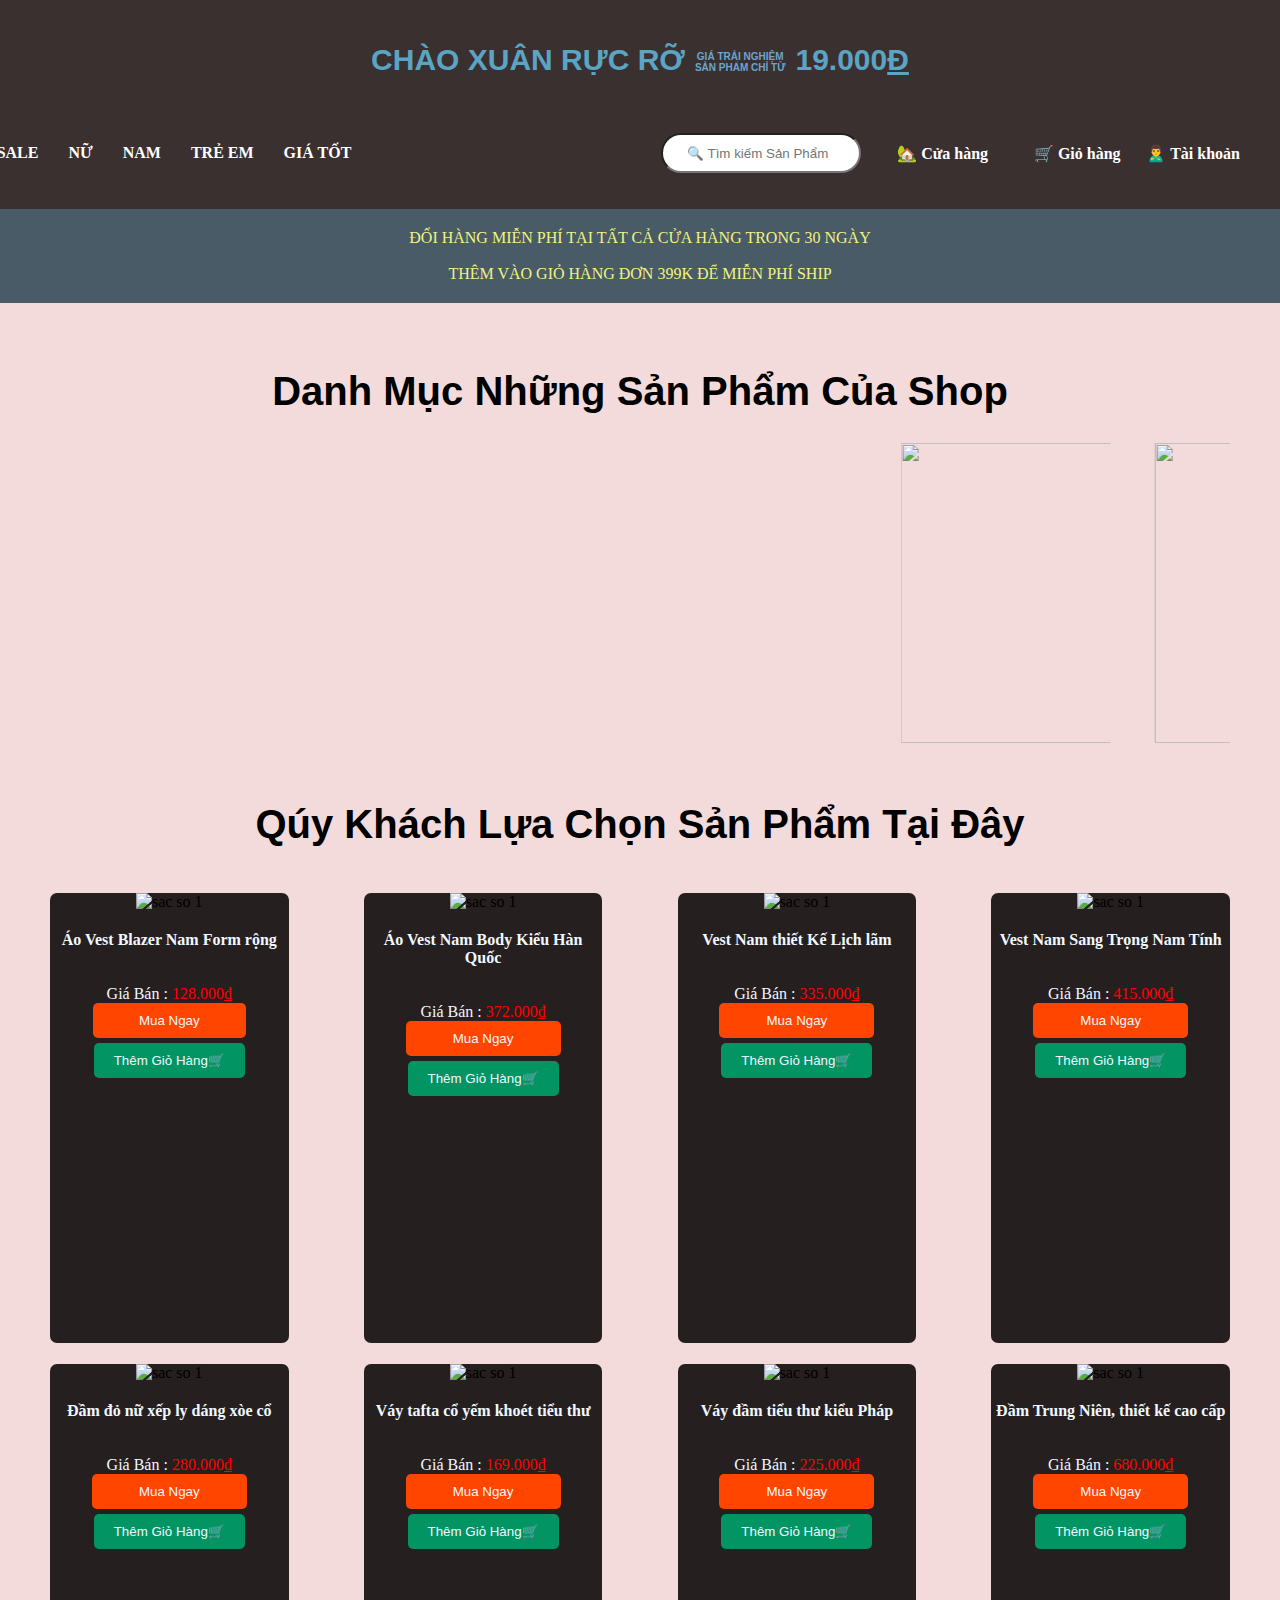
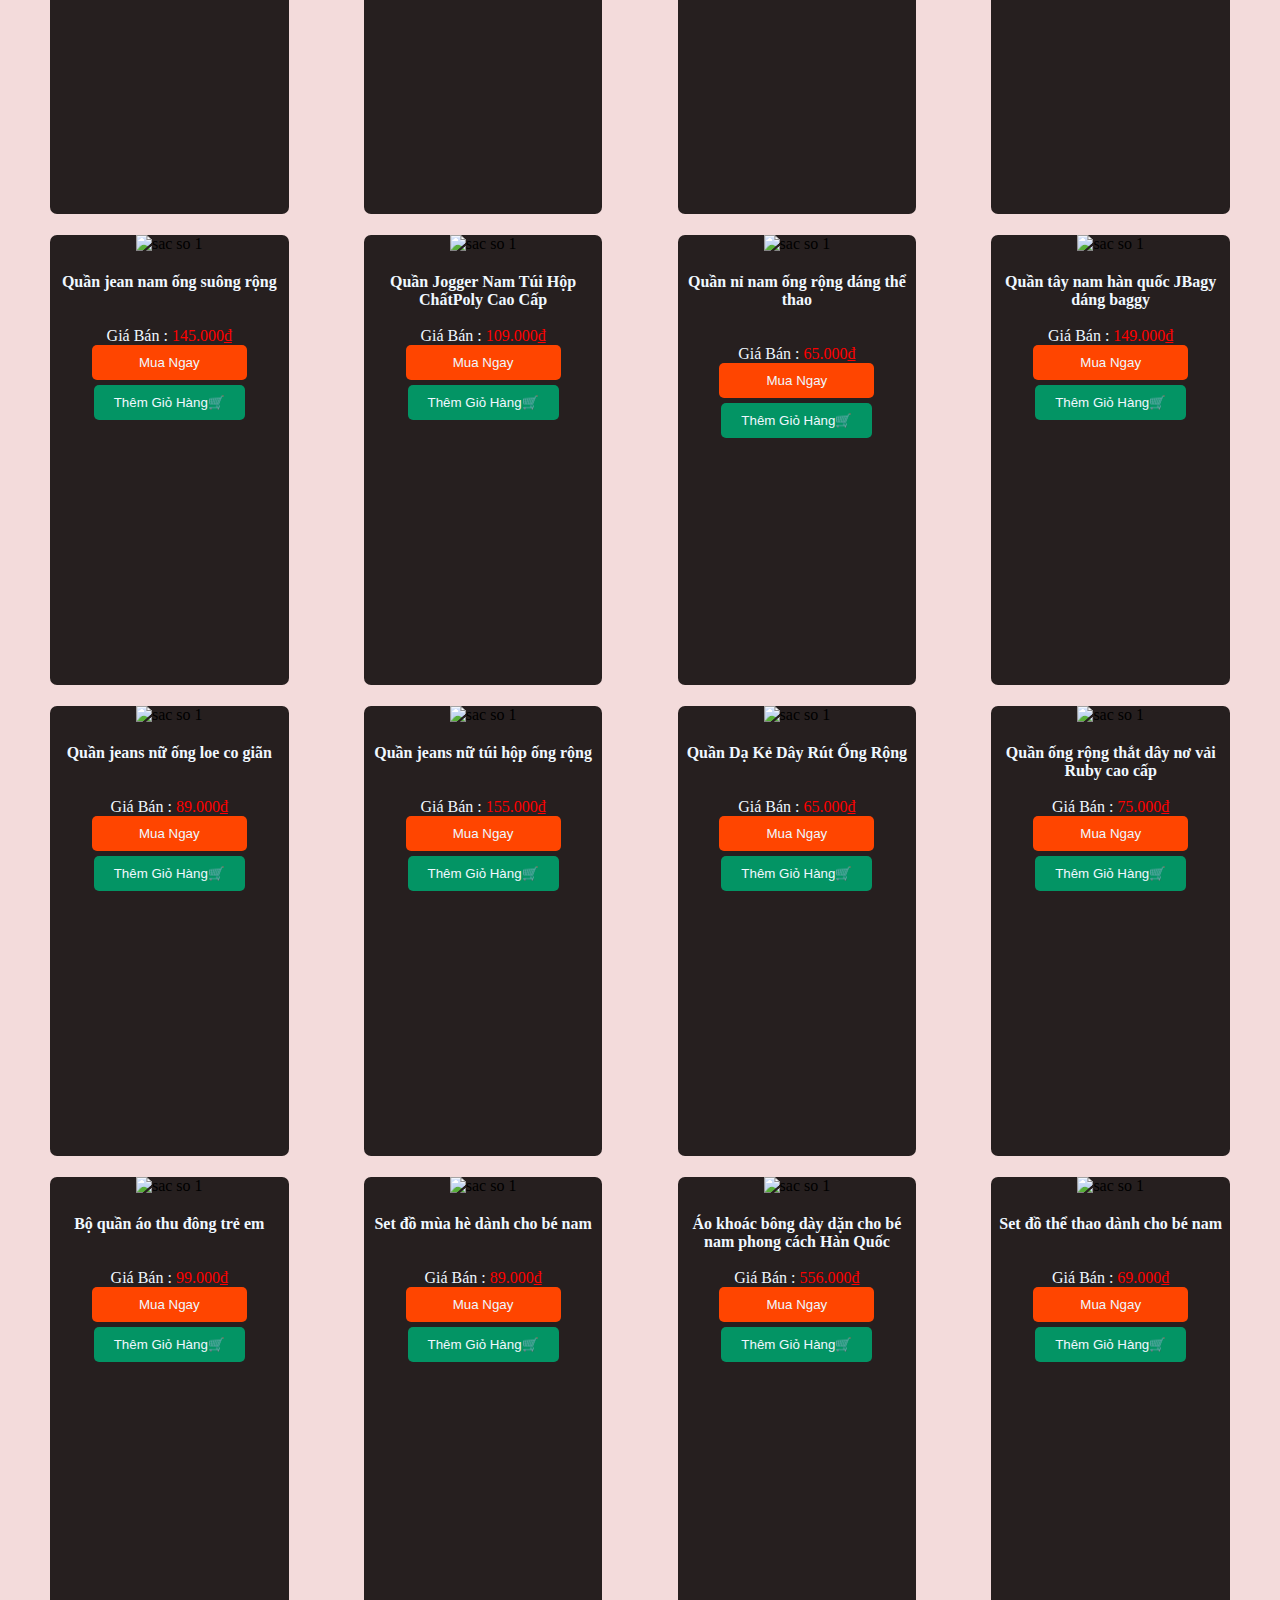
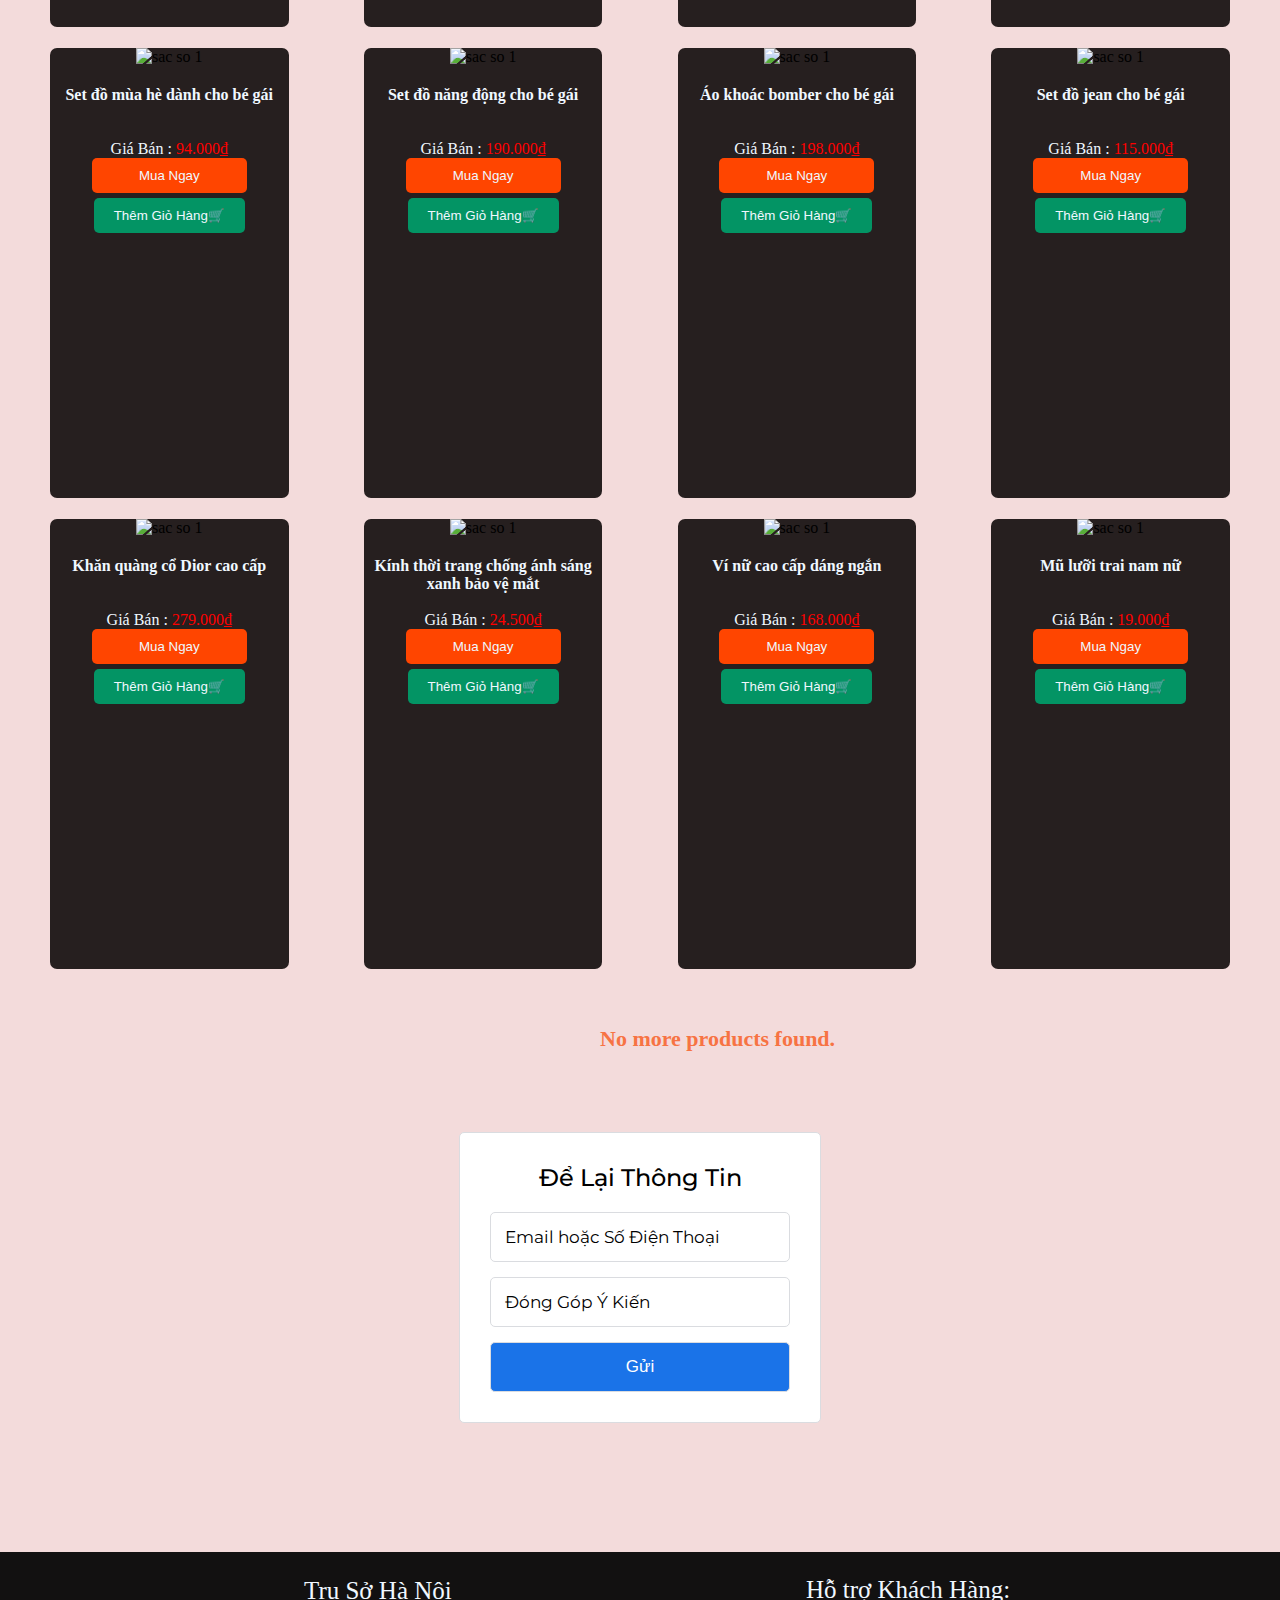
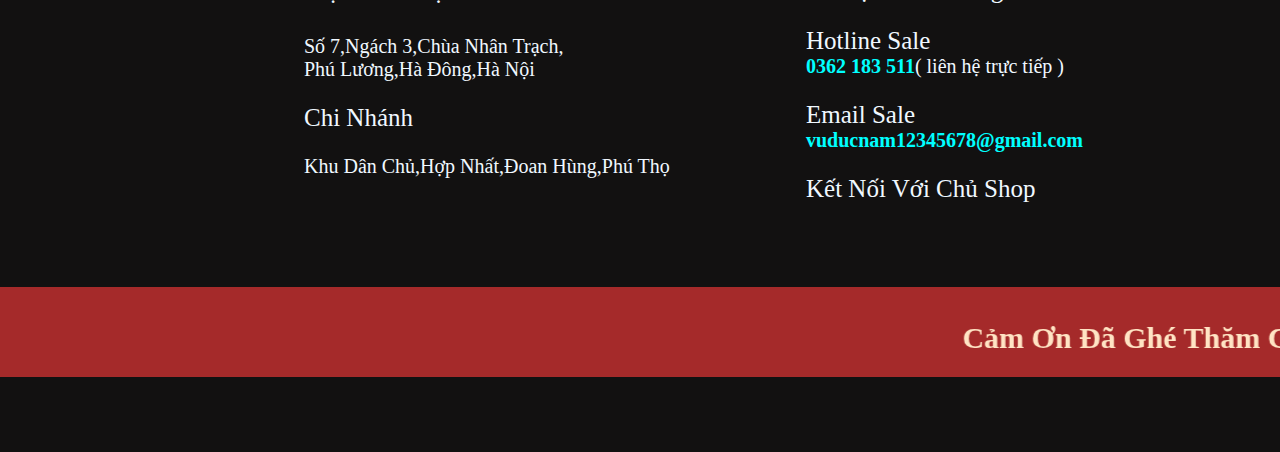
==== index.html @ 1c456277 "Add files via upload" ====
<!DOCTYPE html>
<html lang="en">

<head>
    <meta charset="UTF-8">
    <meta name="viewport" content="width=device-width, initial-scale=1.0">
    <title>Vũ Đức Nam</title>
    <link rel="stylesheet" href="index.css">
</head>

<body style="background-color: rgb(243, 219, 219);">
    <div style="background-color:  rgb(59, 48, 48)" align="center"><img src="image/logoshop.png" alt=""
            width="300px" style="filter: drop-shadow(1px 1px 10px rgb(191, 255, 0));"></div>
    <div id="headsale">
        <h1>chào xuân rực rỡ<p style="margin-left: 10px;margin-top: 8px;"> Giá trải nghiệm <br> sản phẩm chỉ từ </p>
            19.000 <u>đ</u></h1>
    </div>
    <div style="background-color:  rgb(59, 48, 48)">
        <br><br>
        <ul class="menu">
            <li><img src="" alt=""></li>
            <li id="brick" style="margin-right: 130px;margin-left: -505px;">SALE</li>
            <li id="brick" style="margin-right: 130px;">
                NỮ
                <ul class="sub-menu" style="background-color: rgb(36, 27, 23); border-radius: 7px;">
                    <li id="product">
                        Áo
                        <a href="" style="color: #fff;"><br>Áo phông</a><br>
                        <a href="" style="color: #fff;">Áo sơmi</a><br>
                    </li>
                    <li id="product">
                        Quần
                        <a href="" style="color: #fff;"><br>Quần Ống Loe</a><br>
                        <a href="" style="color: #fff;">Quần Bò</a><br>
                    </li>
                    <li id="product">
                        Đồ mặc ngoài
                        <a href="" style="color: #fff;"><br>Áo Hoodie</a><br>
                        <a href="" style="color: #fff;">Áo Polo</a><br>
                    </li>
                    <li id="product">
                        Đồ mặc trong
                        <a href="" style="color: #fff;"><br>Áo Ngực</a><br>
                        <a href="" style="color: #fff;">Quần Lót Nữ</a><br>
                    </li>
                </ul>
            </li>
            <li id="brick" style="margin-right: 130px;">NAM
                <ul class="sub-menu" style="background-color: rgb(36, 27, 23); border-radius: 7px;">
                    <li id="product">
                        Áo
                        <a href="" style="color: #fff;"><br>Áo phông</a><br>
                        <a href="" style="color: #fff;">Áo sơmi</a><br>
                    </li>
                    <li id="product">
                        Quần
                        <a href="" style="color: #fff;"><br>Quần Âu</a><br>
                        <a href="" style="color: #fff;">Quần Bò</a><br>
                    </li>
                    <li id="product">
                        Đồ mặc ngoài
                        <a href="" style="color: #fff;"><br>Áo Hoodie</a><br>
                        <a href="" style="color: #fff;">Áo Polo</a><br>
                    </li>
                    <li id="product">
                        Đồ mặc trong
                        <a href=""  style="color: #fff;"><br>Quần Sịp</a><br>
                        <a href="">&ensp;</a><br>
                    </li>
                </ul>
            </li>
            <li id="brick" style="margin-right: 130px;">TRẺ EM
                <ul class="sub-menu" style="background-color: rgb(36, 27, 23); border-radius: 7px;">
                    <li id="product">
                        Áo
                        <a href="" style="color: #fff;"><br>Áo Cho Trẻ Sơ Sinh</a><br>
                        <a href="" style="color: #fff;">Áo Cộc Tay</a><br>
                    </li>
                    <li id="product">
                        Quần
                        <a href="" style="color: #fff;"><br>Quần Nỉ</a><br>
                        <a href="" style="color: #fff;">Quần Ngủ</a><br>
                    </li>
                    <li id="product">
                        Đồ mặc ngoài
                        <a href=""  style="color: #fff;"><br>Áó Thu Đông</a><br>
                        <a href="" style="color: #fff;">Áo Thể Thao</a><br>
                    </li>
                </ul>
            </li>
            <li id="brick" style="margin-right: 130px;">GIÁ TỐT</li>
            <li id="search">
                <form action="">
                    <input type="text" placeholder=" 🔍 Tìm kiếm Sản Phẩm">
                </form>
            </li>
            <li style="margin-right: -155px;margin-left: -105px;"><a href="" id="fixs">🏡 Cửa hàng</a></li>
            <li style="margin-right: -175px;"><a href="" id="fixs">🛒 Giỏ hàng</a> </li>
            <li style="margin-right: -60px;"><a href="" id="fixs"> 🙎‍♂️ Tài khoản</a>
                <ul class="sub-menus" style="background-color: rgb(248, 124, 79);border-radius: 7px;">
                    <li id="productx">
                        <a href="dangnhap.html" style="margin-bottom: 10px;color: black;">Đăng Nhập</a>
                    </li>
                    <li id="productx">
                        <a href="dangky.html" style="color: black;">Đăng Ký</a>
                    </li>
                </ul>
            </li>
        </ul><br><br>
    </div>
    <header>
            <p>Đổi hàng miễn phí tại tất cả cửa hàng trong 30 ngày</p><br>
            <p>Thêm vào giỏ hàng đơn 399k để miễn phí ship</p>
    </header>
    <main>
        <h1 align="center"><span style="font-family: 'Segoe UI', Tahoma, Geneva, Verdana, sans-serif;color: black;">Danh Mục Những
                Sản Phẩm Của
                Shop</span></h1><br>
        <div class="fix">
            <marquee behavior="" direction="" scrollamount="30" style="background-color:rgb(243, 219, 219);">
                <img src="image/aovecnau.jpg" alt="" height="300px" width="250px">
                <img src="image/aovecden.jpg" alt="" height="300px" width="250px">
                <img src="image/aovecxanh.jpg" alt="" height="300" width="250px">
                <img src="image/aovectrang.jpg" alt="" height="300px" width="250px">
                <img src="image/vaynu1.jpg" alt="" height="300px" width="250px">
                <img src="image/vaynu2.jpg" alt="" height="300px" width="250px">
                <img src="image/vaynu3.jpg" alt="" height="300px" width="250px">
                <img src="image/vaynu4.jpg" alt="" height="300px" width="250px">
                <img src="image/quannam1.jpg" alt="" height="300px" width="250px">
                <img src="image/quannam2.jpg" alt="" height="300px" width="250px">
                <img src="image/quannam3.jpg" alt="" height="300px" width="250px">
                <img src="image/quannam4.jpg" alt="" height="300px" width="250px">
                <img src="image/quannu1.jpg" alt="" height="300px" width="250px">
                <img src="image/quannu2.jpg" alt="" height="300px" width="250px">
                <img src="image/quannu3.jpg" alt="" height="300px" width="250px">
                <img src="image/quannu4.jpg" alt="" height="300px" width="250px">
                <img src="image/treem1.jpg" alt="" height="300px" width="250px">
                <img src="image/treem2.jpg" alt="" height="300px" width="250px">
                <img src="image/treem3.jpg" alt="" height="300px" width="250px">
                <img src="image/treem4.jpg" alt="" height="300px" width="250px">
                <img src="image/benu1.jpg" alt="" height="300px" width="250px">
                <img src="image/benu2.jpg" alt="" height="300px" width="250px">
                <img src="image/benu3.jpg" alt="" height="300px" width="250px">
                <img src="image/benu4.jpg" alt="" height="300px" width="250px">
                <img src="image/khanquang.jpg" alt="" height="300px" width="250px">
                <img src="image/kinh.jpg" alt="" height="300px" width="250px">
                <img src="image/vi.jpg" alt="" height="300px" width="250px">
                <img src="image/mu.jpg" alt="" height="300px" width="250px">
            </marquee>
        </div>
        <section class="section">
            <br><br>
            <h1 style="font-family: 'Segoe UI', Tahoma, Geneva, Verdana, sans-serif;color: black;">Qúy Khách Lựa Chọn Sản Phẩm Tại
                Đây </h1><br><br>
            <div class="products">
                <div class="product">
                    <img src="image/aovecnau.jpg" alt="sac so 1">
                    <h4>Áo Vest Blazer Nam Form rộng</h4><br><br>
                    <p>Giá Bán : <span id="chu">128.000<u>đ</u></span></p>
                    <a href=" https://shp.ee/09nmhi8" target="_blank">
                        <button style="width: 153px;margin-bottom: 5px;">
                            <p>Mua Ngay</p>
                        </button><br>
                        <button style="background-color: rgb(3, 148, 100);">
                            <p>Thêm Giỏ Hàng🛒</p>
                        </button>
                </div></a>
                <div class="product">
                    <img src="image/aovecden.jpg" alt="sac so 1">
                    <h4>Áo Vest Nam Body Kiểu Hàn Quốc</h4><br><br>
                    <p>Giá Bán : <span id="chu">372.000<u>đ</u></span></p>
                    <a href="https://shp.ee/bf2igce" target="_blank">
                        <button style="width: 155px;margin-bottom: 5px;">
                            <p>Mua Ngay</p>
                        </button><br>
                        <button style="background-color: rgb(3, 148, 100);">
                            <p>Thêm Giỏ Hàng🛒</p>
                        </button>
                </div></a>
                <div class="product">
                    <img src="image/aovecxanh.jpg" alt="sac so 1">
                    <h4>Vest Nam thiết Kế Lịch lãm</h4><br><br>
                    <p>Giá Bán : <span id="chu">335.000<u>đ</u></span></p>
                    <a href="https://shp.ee/gnkg5sf" target="_blank">
                        <button style="width: 155px;margin-bottom: 5px;">
                            <p>Mua Ngay</p>
                        </button><br>
                        <button style="background-color: rgb(3, 148, 100);">
                            <p>Thêm Giỏ Hàng🛒</p>
                        </button>
                </div></a>
                <div class="product">
                    <img src="image/aovectrang.jpg" alt="sac so 1">
                    <h4>Vest Nam Sang Trọng Nam Tính</h4><br><br>
                    <p>Giá Bán : <span id="chu">415.000<u>đ</u></span></p>
                    <a href="https://shp.ee/4vw33f6" target="_blank">
                        <button style="width: 155px;margin-bottom: 5px;">
                            <p>Mua Ngay</p>
                        </button><br>
                        <button style="background-color: rgb(3, 148, 100);">
                            <p>Thêm Giỏ Hàng🛒</p>
                        </button>
                </div></a>
            </div>
        </section>
        <section class="section">
            <div class="products">
                <div class="product">
                    <img src="image/vaynu1.jpg" alt="sac so 1">
                    <h4>Đầm đỏ nữ xếp ly dáng xòe cổ </h4><br><br>
                    <p>Giá Bán : <span id="chu">280.000<u>đ</u></span></p>
                    <a href="https://shp.ee/d8sv9uc" target="_blank">
                        <button style="width: 155px;margin-bottom: 5px;">
                            <p>Mua Ngay</p>
                        </button><br>
                        <button style="background-color: rgb(3, 148, 100);">
                            <p>Thêm Giỏ Hàng🛒</p>
                        </button>
                </div></a>
                <div class="product">
                    <img src="image/vaynu2.jpg" alt="sac so 1">
                    <h4>Váy tafta cổ yếm khoét tiểu thư</h4><br><br>
                    <p>Giá Bán : <span id="chu">169.000<u>đ</u></span></p>
                    <a href="https://shp.ee/376ue3y" target="_blank">
                        <button style="width: 155px;margin-bottom: 5px;">
                            <p>Mua Ngay</p>
                        </button><br>
                        <button style="background-color: rgb(3, 148, 100);">
                            <p>Thêm Giỏ Hàng🛒</p>
                        </button>
                </div></a>
                <div class="product">
                    <img src="image/vaynu3.jpg" alt="sac so 1">
                    <h4>Váy đầm tiểu thư kiểu Pháp</h4><br><br>
                    <p>Giá Bán : <span id="chu">225.000<u>đ</u></span></p>
                    <a href="https://shp.ee/pajuokh" target="_blank">
                        <button style="width: 155px;margin-bottom: 5px;">
                            <p>Mua Ngay</p>
                        </button><br>
                        <button style="background-color: rgb(3, 148, 100);">
                            <p>Thêm Giỏ Hàng🛒</p>
                        </button>
                </div></a>
                <div class="product">
                    <img src="image/vaynu4.jpg" alt="sac so 1">
                    <h4>Đầm Trung Niên, thiết kế cao cấp</h4><br><br>
                    <p>Giá Bán : <span id="chu">680.000<u>đ</u></span></p>
                    <a href="https://shp.ee/sp0g6fh" target="_blank">
                        <button style="width: 155px;margin-bottom: 5px;">
                            <p>Mua Ngay</p>
                        </button><br>
                        <button style="background-color: rgb(3, 148, 100);">
                            <p>Thêm Giỏ Hàng🛒</p>
                        </button>
                </div></a>
            </div>
        </section>
        <section class="section">
            <div class="products">
                <div class="product">
                    <img src="image/quannam1.jpg" alt="sac so 1">
                    <h4>Quần jean nam ống suông rộng</h4><br><br>
                    <p>Giá Bán : <span id="chu">145.000<u>đ</u></span></p>
                    <a href="https://shp.ee/0xy95i4" target="_blank">
                        <button style="width: 155px;margin-bottom: 5px;">
                            <p>Mua Ngay</p>
                        </button><br>
                        <button style="background-color: rgb(3, 148, 100);">
                            <p>Thêm Giỏ Hàng🛒</p>
                        </button>
                </div></a>
                <div class="product">
                    <img src="image/quannam2.jpg" alt="sac so 1">
                    <h4>Quần Jogger Nam Túi Hộp ChấtPoly Cao Cấp</h4><br>
                    <p>Giá Bán : <span id="chu">109.000<u>đ</u></span></p>
                    <a href="https://shp.ee/3gxy8n4" target="_blank">
                        <button style="width: 155px;margin-bottom: 5px;">
                            <p>Mua Ngay</p>
                        </button><br>
                        <button style="background-color: rgb(3, 148, 100);">
                            <p>Thêm Giỏ Hàng🛒</p>
                        </button>
                </div></a>
                <div class="product">
                    <img src="image/quannam3.jpg" alt="sac so 1">
                    <h4>Quần nỉ nam ống rộng dáng thể thao</h4><br><br>
                    <p>Giá Bán : <span id="chu">65.000<u>đ</u></span></p>
                    <a href="https://shp.ee/82hnp2m" target="_blank">
                        <button style="width: 155px;margin-bottom: 5px;">
                            <p>Mua Ngay</p>
                        </button><br>
                        <button style="background-color: rgb(3, 148, 100);">
                            <p>Thêm Giỏ Hàng🛒</p>
                        </button>
                </div></a>
                <div class="product">
                    <img src="image/quannam4.jpg" alt="sac so 1">
                    <h4>Quần tây nam hàn quốc JBagy dáng baggy</h4><br>
                    <p>Giá Bán : <span id="chu">149.000<u>đ</u></span></p>
                    <a href="https://shp.ee/7utcv7x" target="_blank">
                        <button style="width: 155px;margin-bottom: 5px;">
                            <p>Mua Ngay</p>
                        </button><br>
                        <button style="background-color: rgb(3, 148, 100);">
                            <p>Thêm Giỏ Hàng🛒</p>
                        </button>
                </div></a>
            </div>
        </section>
        <section class="section">
            <div class="products">
                <div class="product">
                    <img src="image/quannu1.jpg" alt="sac so 1">
                    <h4>Quần jeans nữ ống loe co giãn</h4><br><br>
                    <p>Giá Bán : <span id="chu">89.000<u>đ</u></span></p>
                    <a href="https://shp.ee/xw9ilfu" target="_blank">
                        <button style="width: 155px;margin-bottom: 5px;">
                            <p>Mua Ngay</p>
                        </button><br>
                        <button style="background-color: rgb(3, 148, 100);">
                            <p>Thêm Giỏ Hàng🛒</p>
                        </button>
                </div></a>
                <div class="product">
                    <img src="image/quannu2.jpg" alt="sac so 1">
                    <h4>Quần jeans nữ túi hộp ống rộng</h4><br><br>
                    <p>Giá Bán : <span id="chu">155.000<u>đ</u></span></p>
                    <a href="https://shp.ee/hc2uq7w" target="_blank">
                        <button style="width: 155px;margin-bottom: 5px;">
                            <p>Mua Ngay</p>
                        </button><br>
                        <button style="background-color: rgb(3, 148, 100);">
                            <p>Thêm Giỏ Hàng🛒</p>
                        </button>
                </div></a>
                <div class="product">
                    <img src="image/quannu3.jpg" alt="sac so 1">
                    <h4>Quần Dạ Kẻ Dây Rút Ống Rộng</h4><br><br>
                    <p>Giá Bán : <span id="chu">65.000<u>đ</u></span></p>
                    <a href="https://shp.ee/1qrbhkl" target="_blank">
                        <button style="width: 155px;margin-bottom: 5px;">
                            <p>Mua Ngay</p>
                        </button><br>
                        <button style="background-color: rgb(3, 148, 100);">
                            <p>Thêm Giỏ Hàng🛒</p>
                        </button>
                </div></a>
                <div class="product">
                    <img src="image/quannu4.jpg" alt="sac so 1">
                    <h4>Quần ống rộng thắt dây nơ vải Ruby cao cấp</h4><br>
                    <p>Giá Bán : <span id="chu">75.000<u>đ</u></span></p>
                    <a href="https://shp.ee/c4xhxla" target="_blank">
                        <button style="width: 155px;margin-bottom: 5px;">
                            <p>Mua Ngay</p>
                        </button><br>
                        <button style="background-color: rgb(3, 148, 100);">
                            <p>Thêm Giỏ Hàng🛒</p>
                        </button>
                </div></a>
            </div>
        </section>
        <section class="section">
            <div class="products">
                <div class="product">
                    <img src="image/treem1.jpg" alt="sac so 1">
                    <h4>Bộ quần áo thu đông trẻ em </h4><br><br>
                    <p>Giá Bán : <span id="chu">99.000<u>đ</u></span></p>
                    <a href="https://shp.ee/4oo3qh6" target="_blank">
                        <button style="width: 155px;margin-bottom: 5px;">
                            <p>Mua Ngay</p>
                        </button><br>
                        <button style="background-color: rgb(3, 148, 100);">
                            <p>Thêm Giỏ Hàng🛒</p>
                        </button>
                </div></a>
                <div class="product">
                    <img src="image/treem2.jpg" alt="sac so 1">
                    <h4>Set đồ mùa hè dành cho bé nam</h4><br><br>
                    <p>Giá Bán : <span id="chu">89.000<u>đ</u></span></p>
                    <a href="https://shp.ee/4oo3qh6" target="_blank">
                        <button style="width: 155px;margin-bottom: 5px;">
                            <p>Mua Ngay</p>
                        </button><br>
                        <button style="background-color: rgb(3, 148, 100);">
                            <p>Thêm Giỏ Hàng🛒</p>
                        </button>
                </div></a>
                <div class="product">
                    <img src="image/treem3.jpg" alt="sac so 1">
                    <h4>Áo khoác bông dày dặn cho bé nam phong cách Hàn Quốc</h4><br>
                    <p>Giá Bán : <span id="chu">556.000<u>đ</u></span></p>
                    <a href="https://shp.ee/m22p0oa" target="_blank">
                        <button style="width: 155px;margin-bottom: 5px;">
                            <p>Mua Ngay</p>
                        </button><br>
                        <button style="background-color: rgb(3, 148, 100);">
                            <p>Thêm Giỏ Hàng🛒</p>
                        </button>
                </div></a>
                <div class="product">
                    <img src="image/treem4.jpg" alt="sac so 1">
                    <h4>Set đồ thể thao dành cho bé nam</h4><br><br>
                    <p>Giá Bán : <span id="chu">69.000<u>đ</u></span></p>
                    <a href="https://shp.ee/txpwlz9" target="_blank">
                        <button style="width: 155px;margin-bottom: 5px;">
                            <p>Mua Ngay</p>
                        </button><br>
                        <button style="background-color: rgb(3, 148, 100);">
                            <p>Thêm Giỏ Hàng🛒</p>
                        </button>
                </div></a>
            </div>
        </section>
        <section class="section">
            <div class="products">
                <div class="product">
                    <img src="image/benu1.jpg" alt="sac so 1">
                    <h4>Set đồ mùa hè dành cho bé gái</h4><br><br>
                    <p>Giá Bán : <span id="chu">94.000<u>đ</u></span></p>
                    <a href="https://shp.ee/mpsls59" target="_blank">
                        <button style="width: 155px;margin-bottom: 5px;">
                            <p>Mua Ngay</p>
                        </button><br>
                        <button style="background-color: rgb(3, 148, 100);">
                            <p>Thêm Giỏ Hàng🛒</p>
                        </button>
                </div></a>
                <div class="product">
                    <img src="image/benu2.jpg" alt="sac so 1">
                    <h4>Set đồ năng động cho bé gái</h4><br><br>
                    <p>Giá Bán : <span id="chu">190.000<u>đ</u></span></p>
                    <a href="https://shp.ee/q1ft67z" target="_blank">
                        <button style="width: 155px;margin-bottom: 5px;">
                            <p>Mua Ngay</p>
                        </button><br>
                        <button style="background-color: rgb(3, 148, 100);">
                            <p>Thêm Giỏ Hàng🛒</p>
                        </button>
                </div></a>
                <div class="product">
                    <img src="image/benu3.jpg" alt="sac so 1">
                    <h4>Áo khoác bomber cho bé gái</h4><br><br>
                    <p>Giá Bán : <span id="chu">198.000<u>đ</u></span></p>
                    <a href="https://shp.ee/rof6dkt" target="_blank">
                        <button style="width: 155px;margin-bottom: 5px;">
                            <p>Mua Ngay</p>
                        </button><br>
                        <button style="background-color: rgb(3, 148, 100);">
                            <p>Thêm Giỏ Hàng🛒</p>
                        </button>
                </div></a>
                <div class="product">
                    <img src="image/benu4.jpg" alt="sac so 1">
                    <h4>Set đồ jean cho bé gái</h4><br><br>
                    <p>Giá Bán : <span id="chu">115.000<u>đ</u></span></p>
                    <a href="https://shp.ee/1znmg8r" target="_blank">
                        <button style="width: 155px;margin-bottom: 5px;">
                            <p>Mua Ngay</p>
                        </button><br>
                        <button style="background-color: rgb(3, 148, 100);">
                            <p>Thêm Giỏ Hàng🛒</p>
                        </button>
                </div></a>
            </div>
        </section>
        <section class="section">
            <div class="products">
                <div class="product">
                    <img src="image/khanquang.jpg" alt="sac so 1">
                    <h4>Khăn quàng cổ Dior cao cấp</h4><br><br>
                    <p>Giá Bán : <span id="chu">279.000<u>đ</u></span></p>
                    <a href="https://shp.ee/vnd216s" target="_blank">
                        <button style="width: 155px;margin-bottom: 5px;">
                            <p>Mua Ngay</p>
                        </button><br>
                        <button style="background-color: rgb(3, 148, 100);">
                            <p>Thêm Giỏ Hàng🛒</p>
                        </button>
                </div></a>
                <div class="product">
                    <img src="image/kinh.jpg" alt="sac so 1">
                    <h4>Kính thời trang chống ánh sáng xanh bảo vệ mắt</h4><br>
                    <p>Giá Bán : <span id="chu">24.500<u>đ</u></span></p>
                    <a href="https://shp.ee/j1hqgam" target="_blank">
                        <button style="width: 155px;margin-bottom: 5px;">
                            <p>Mua Ngay</p>
                        </button><br>
                        <button style="background-color: rgb(3, 148, 100);">
                            <p>Thêm Giỏ Hàng🛒</p>
                        </button>
                </div></a>
                <div class="product">
                    <img src="image/vi.jpg" alt="sac so 1">
                    <h4>Ví nữ cao cấp dáng ngắn</h3><br><br>
                        <p>Giá Bán : <span id="chu">168.000<u>đ</u></span></p>
                        <a href="https://shp.ee/a9cexl0" target="_blank">
                            <button style="width: 155px;margin-bottom: 5px;">
                                <p>Mua Ngay</p>
                            </button><br>
                            <button style="background-color: rgb(3, 148, 100);">
                                <p>Thêm Giỏ Hàng🛒</p>
                            </button>
                </div></a>
                <div class="product">
                    <img src="image/mu.jpg" alt="sac so 1">
                    <h4>Mũ lưỡi trai nam nữ</h4><br><br>
                    <p>Giá Bán : <span id="chu">19.000<u>đ</u></span></p>
                    <a href="https://shp.ee/llpwc7u" target="_blank">
                        <button style="width: 155px;margin-bottom: 5px;">
                            <p>Mua Ngay</p>
                        </button><br>
                        <button style="background-color: rgb(3, 148, 100);">
                            <p>Thêm Giỏ Hàng🛒</p>
                        </button>
                </div></a>
            </div>
        </section>
        <div>&ensp;</div>
        <div>&ensp;</div>
        <b style="margin-left: 550px; color: rgb(247, 115, 67);font-size: 22px">No more products found.</b>
        <style>
            @import url('https://fonts.googleapis.com/css2?family=Montserrat:wgh@300;400;500&display=swap');

            * {
                box-sizing: border-box;
            }
          
            #wrapper {
                display: flex;
                justify-content: center;
                align-items: center;
                min-height: 50vh;
            }

            .form {
                border: 1px solid #dadce0;
                border-radius: 5px;
                padding: 30px;
            }

            #h3 {
                text-align: center;
                font-size: 24px;
                font-weight: 500;
            }

            .form-group {
                margin-bottom: 15px;
                position: relative;
            }

            #suaip {
                height: 50px;
                width: 300px;
                outline: none;
                border: 1px solid #dadce0;
                padding: 10px;
                border-radius: 5px;
                font-size: inherit;
                color: #202124;
                transition: all 0.3s ease-in-out;
            }
            input#btn-login{
                height: 50px;
                width: 300px;
                outline: none;
                border: 1px solid #dadce0;
                padding: 10px;
                border-radius: 5px;
                font-size: inherit;
                color: #202124;
                transition: all 0.3s ease-in-out;
            }
            label {
                position: absolute;
                padding: 0px 5px;
                left: 10px;
                top: 50%;
                pointer-events: none;
                transform: translateY(-50%);
                background: #fff;
                transition: all 0.3s ease-in-out;
            }

            .form-group input:focus {
                border: 2px solid #1a73e8;
            }

            .form-group input:focus+label,
            .form-group input:valid+label {
                top: 0px;
                font-size: 13px;
                font-weight: 500;
                color: #1a73e8;
            }

            input#btn-login {
                background: #1a73e8;
                color: #fff;
                cursor: pointer;
            }

            input#btn-login:hover {
                opacity: 0.85;
            }
        </style>
        <div id="wrapper" style=" font-family: 'Montserrat', sans-serif;
        font-size: 17px;">
            <form action="" class="form" style="background-color: #fff">
                <h3 id="h3">Để Lại Thông Tin</h3><br>
                <div class="form-group">
                    <input type="text" name="email" required id="suaip">
                    <label for="">Email hoặc Số Điện Thoại</label>
                </div>
                <div class="form-group">
                    <input type="text" name="password" required id="suaip">
                    <label for="" >Đóng Góp Ý Kiến</label>
                </div>
                <input type="submit" value="Gửi" id="btn-login">
            </form>
        </div>

    </main>
    <footer>
        <table>
            <tr>
                <th></th>
                <th></th>
                <th></th>
            </tr>
            <tr>
                <td width="300px"><img src="image/shop1.png" alt="" width="150px">
                </td>
                <td></td>
                <td></td>
            </tr>
            <tr>
                <td width="100px"></td>
                <td width="500px" style="font-size: 20px;"><span><sup style="font-size:25px">Trụ Sở Hà Nội </sup></span>
                    <br><br>
                    Số 7,Ngách 3,Chùa Nhân Trạch,<br>Phú Lương,Hà Đông,Hà Nội<br><br><span style="font-size:25px">Chi
                        Nhánh</span><br><br>
                    Khu Dân Chủ,Hợp Nhất,Đoan Hùng,Phú Thọ<br><br><br><br>
                </td>
                <td style="font-size: 20px;"><span style="font-size:25px">Hỗ trợ Khách Hàng:</span><br><br>
                    <span style="font-size:25px">Hotline Sale</span><br><b style="color:aqua">0362 183 511</b>(
                    liên hệ trực tiếp )<br><br><span style="font-size:25px">Email Sale</span><br><b
                        style="color:aqua">vuducnam12345678@gmail.com</b><br><br>
                    <span style="font-size:25px">Kết Nối Với Chủ Shop</span><br><br>
                    <a href="https://www.facebook.com/profile.php?id=100053713561343&mibextid=LQQJ4d" target="_blank">
                        <img src="image/logofb.jpg" alt="" width="25px">&ensp;&ensp;
                        <a href="https://www.instagram.com/duc_nam205?igsh=NTc4MTIwNjQ2YQ==" target="_blank">
                            <img src="image/logoig.jpg" alt="" width="25px">&ensp;&ensp;
                            <a href="https://www.youtube.com/channel/UCHas2LvWue4wONkgdAzewkw" target="_blank">
                                <img src="image/logoytb.jpg" alt="" width="25px">
                </td>
            </tr>
        </table><br><br>
        <marquee behavior="" direction="" scrollamount="30" style="background-color: brown;
        color: bisque;
        font-size: 30px;
        height: 90px;"><b><br>Cảm Ơn Đã Ghé Thăm Chúc Quý Khách Một Ngày Mua Sắm Vui Vẻ</b>
        </marquee>
    </footer>
</body>

</html>
---- index.css ----
*{
    margin: 0px;
    padding: 0px;
    box-sizing: border-box;
}
#logo img{
    width: 10%;
    height: auto;
    margin-top: -20px;
    margin-left: -20px;
}
header{
    background-color: rgb(72, 91, 103);
    color: antiquewhite;

}
ul{
    list-style: none;
    display: flex;
    justify-content: space-between;
}
nav li{
    margin-right: 20px;
    margin-top: 15px;
}
nav a{
    text-decoration: none;
    color: aliceblue;
    font-size: 25px;
}
nav li:hover{
    background-color: brown;
    padding: 5px;
    border-radius: 10px;
}
h1 {
    font-size: 40px;
    text-align: center;
   
    padding: 10px;
    margin-top: 5px;
}
main{
    padding: 50px;
}
.section{
   margin-bottom: 20px;
}
.section p{
    text-align: center;
}
.section h2{
    text-align: center;
    color: rgb(10, 8, 4);
    margin-bottom: 20px;
}
.products{
    display: flex;
    flex-wrap: wrap;
    justify-content: space-between;
}
.product{
    width: calc(20.3% - 1px);
    margin-bottom: 1px;
    text-align: center;
}
.product h4{
    justify-content: center;
}
.product img{
    width: 300px;
    height:260px;
    margin-bottom: 20px;
    object-fit: cover;
}
.product{
      border-radius: 7px;
      background-color: rgb(38, 31, 31);
      height: 450px;
}
.product button{
    background-color: orangered;
    color: rgb(211, 214, 216);
    border: none;
    border-radius: 5px;
    padding: 10px 20px;
    cursor: pointer;
}
.section form{
    margin-left: 25%;
}
.section form input{
    margin-left: 50px;
    width: 300px;
    height: 30px;
    margin-top:20px ;
}
#email{
    margin-left:79px ;
}
#message{
    margin-left:68px ;
}
.section form button{
    margin-top: 20px;
    width: 50px;
    height: 25px;
    margin-left: 374px;
}
footer{
    background-color: rgb(18, 17, 17);
    color: aliceblue;
    height: 500px;
}
@media screen and(max-width:768px){
    header{
        padding: 10px;
    }
    nav ul{
        flex-wrap: wrap;
    }
    nav li{
        margin-right: 10px;
        margin-bottom: 10px;
    }
    .products{
        flex-wrap: wrap;
    }
    .product{
        width: calc(100%/2-10px);
        margin-bottom: 30px;
    }
   
} 
a{
     text-decoration: none;
}
*{
    margin: 0;
    padding: 0;
}
#headsale {
    background-color: rgb(59, 48, 48);
    padding: 10px;
}
#headsale h1{
    font-size: 30px;
    text-transform: uppercase;
    display: flex;
    justify-content: center;
    color: rgb(90, 164, 196);
    font-family: 'Segoe UI', Tahoma, Geneva, Verdana, sans-serif;
}
#headsale p{
    font-size: 10px;
    margin-top: 5px;
    margin-right: 10px;
    margin-left: 25px;
    color: rgb(106, 166, 204);
}
header{
    background-color: rgb(72, 91, 103);
    padding: 20px;
}
header p{
    color: rgb(242, 242, 127);
    text-transform: uppercase;
    text-align: center;
}
.menu {
    display: flex;
    margin-left: 100px;
    margin-right: 100px;
    color: #fff;
}
.menu img{
    width: 100px;
    height: auto;
}
.menu li{
    margin: auto;
    list-style-type: none;
    font-weight: bold;
    padding: auto;
}
.menu #search{
    margin-left: 200px;
}
#search input{
    width: 200px;
    height: 40px;
    border-radius: 20px;
    margin-right: -60px;
    margin-left:-20px;
    margin-bottom: 0px;
    padding-left: 20px;
}
#brick{
    margin-left: -100px;
}
#brick:hover{
    transition: box-shadow .4s, color .3s;
    box-shadow: 0 3px tomato;
}
.menu .sub-menu{
    position: absolute;
    display: none;
    top: auto;
    left: auto;
}
.menu .sub-menu li{
    list-style-type: none;
    color: black;
    margin-right: 50px;
}
.menu li:hover .sub-menu{
    background-color: white;
    display: flex;
    padding: 10px;
}
.sub-menu #product a{
    display: block;
    text-decoration: none;
}
.menu .sub-menus{
    position: absolute;
    display: none;
    top: auto;
    left: auto;
}
.menu .sub-menus li{
    list-style-type: none;
    color: black;
    margin-right: 13px;
    margin-left: 5px;
}
.menu li:hover .sub-menus{
    background-color: white;
    display: block;
    padding: 2px;
}
.sub-menus #productx a{
    display: block;
    text-decoration: none;
}

.fix img{
    padding-right: 40px;
}
#chu{
    color:red;
}
#fixs{
    color: #fff;
}
#fixs:hover{
    color: red;
}

main img{
    max-width: 100%;
    transition: all 0.3s ease-in-out;
}
main img:hover{
    transform: scale(1.1);
}
h1{
    transition: transform 0.3s;
}
h1:hover{
    transform: scale(1.2);
}
p{
    color: aliceblue;
}
h4{
    color: aliceblue;
}
section .product{
    max-width: 500px;
    overflow: hidden;
}
h4:hover{
    color: orangered;
}
p{
    transition: transform 0.3s;
}
p:hover{
    transform: scale(1.1);
}
#nnn{
    padding-left: 530px;
    color: red;
    font-size: 24px;
}
#product{
    color: white;
}
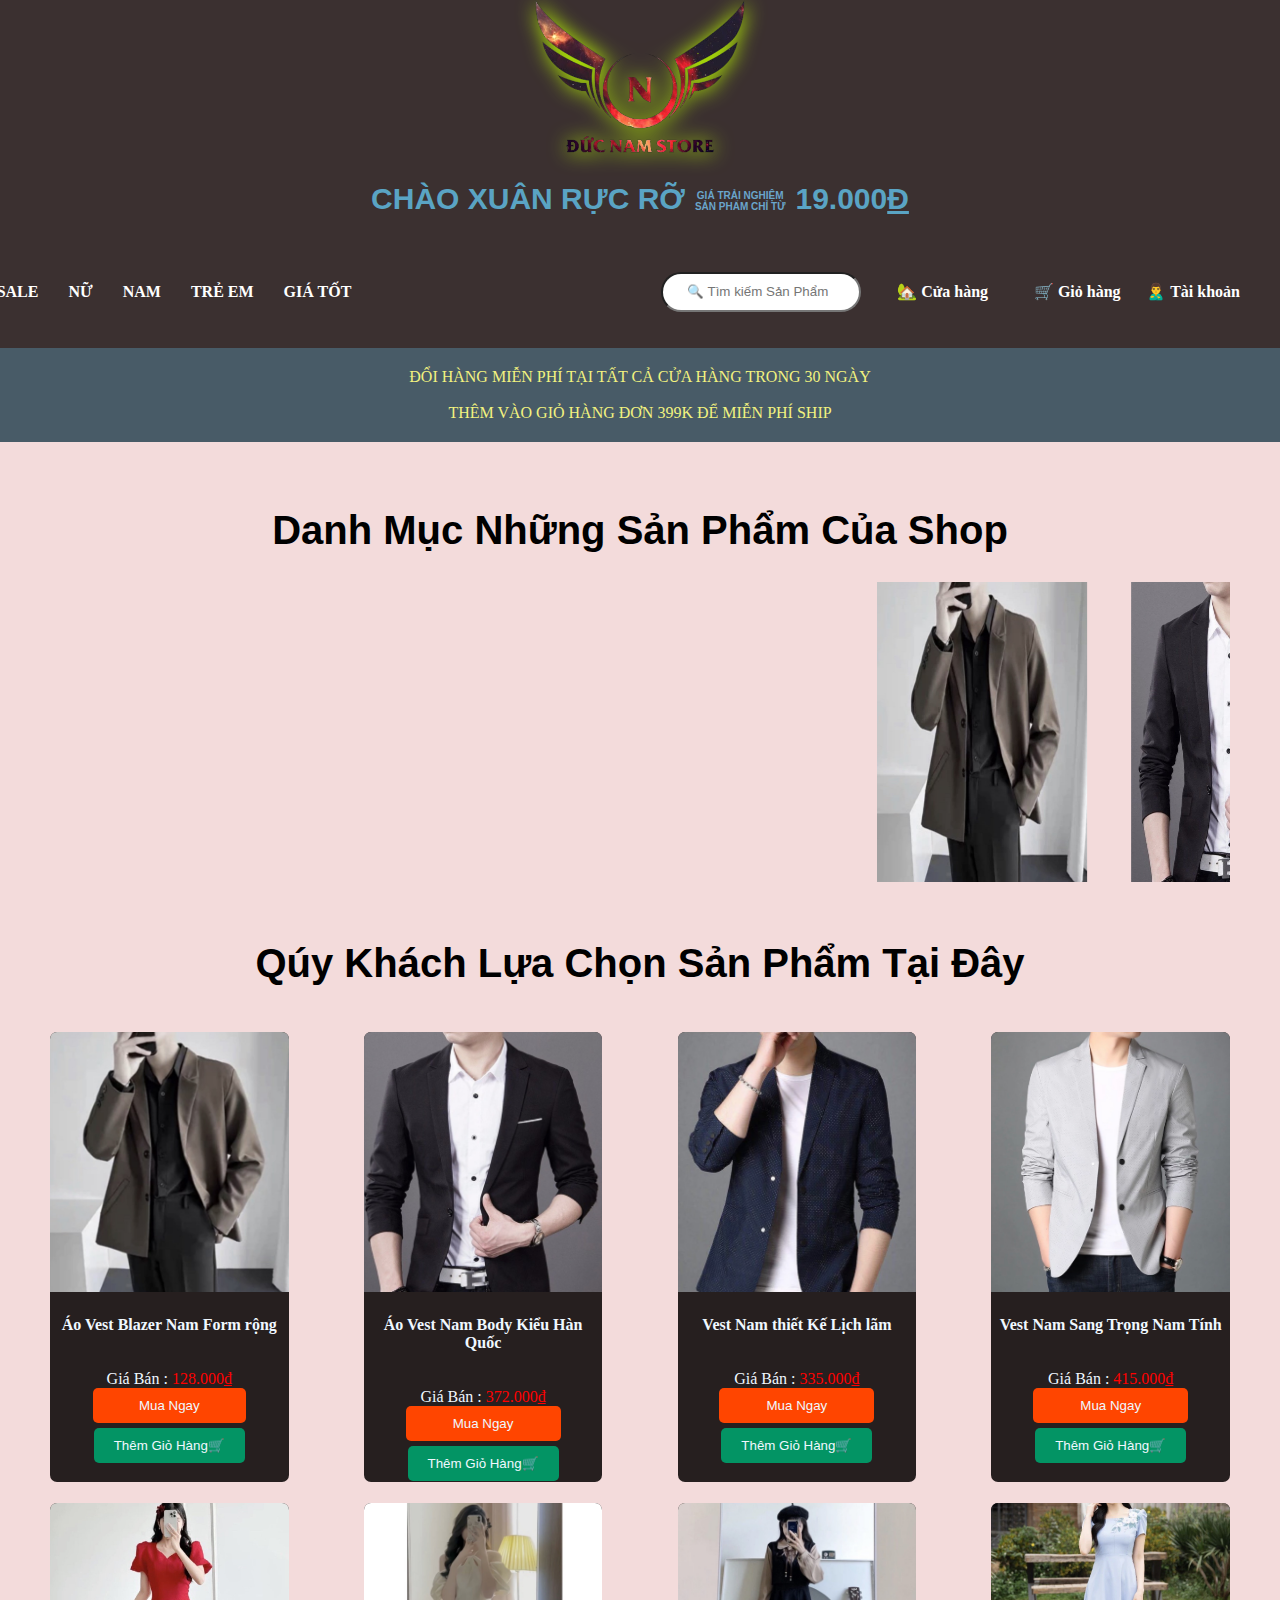
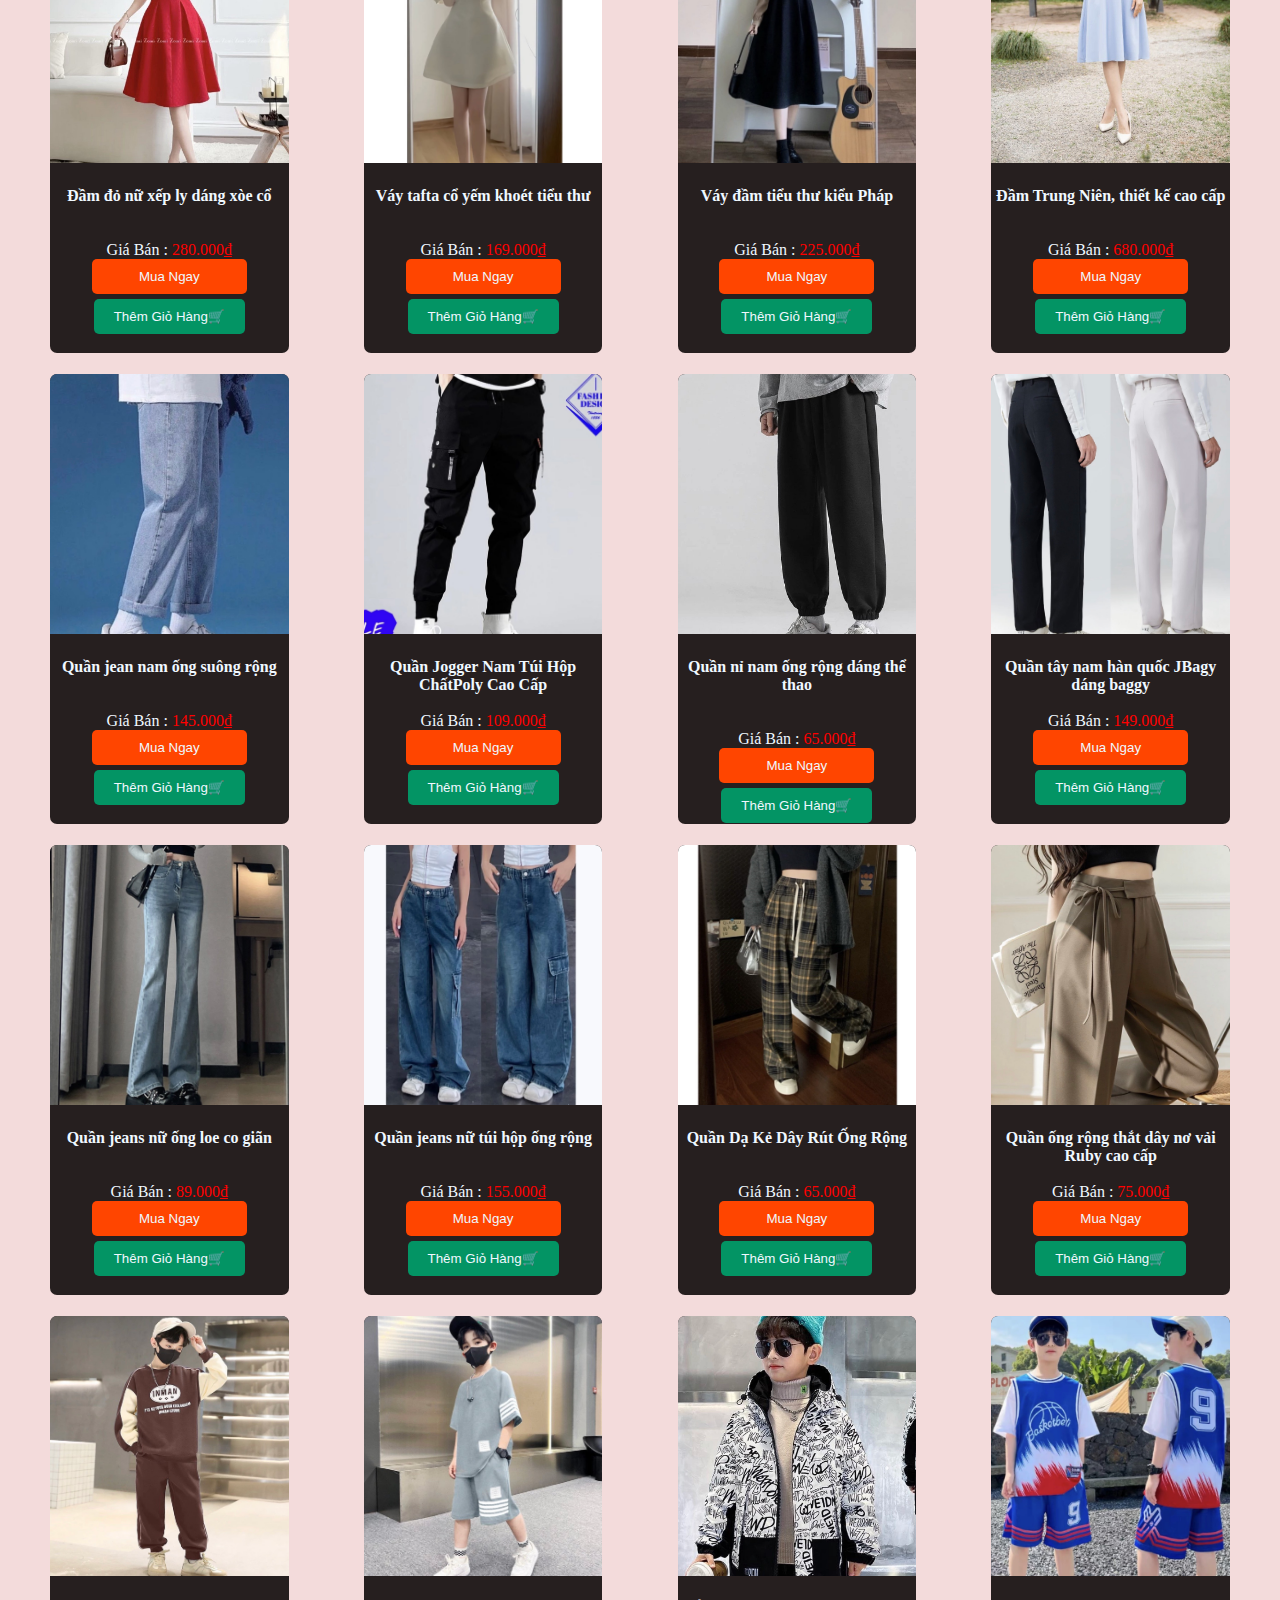
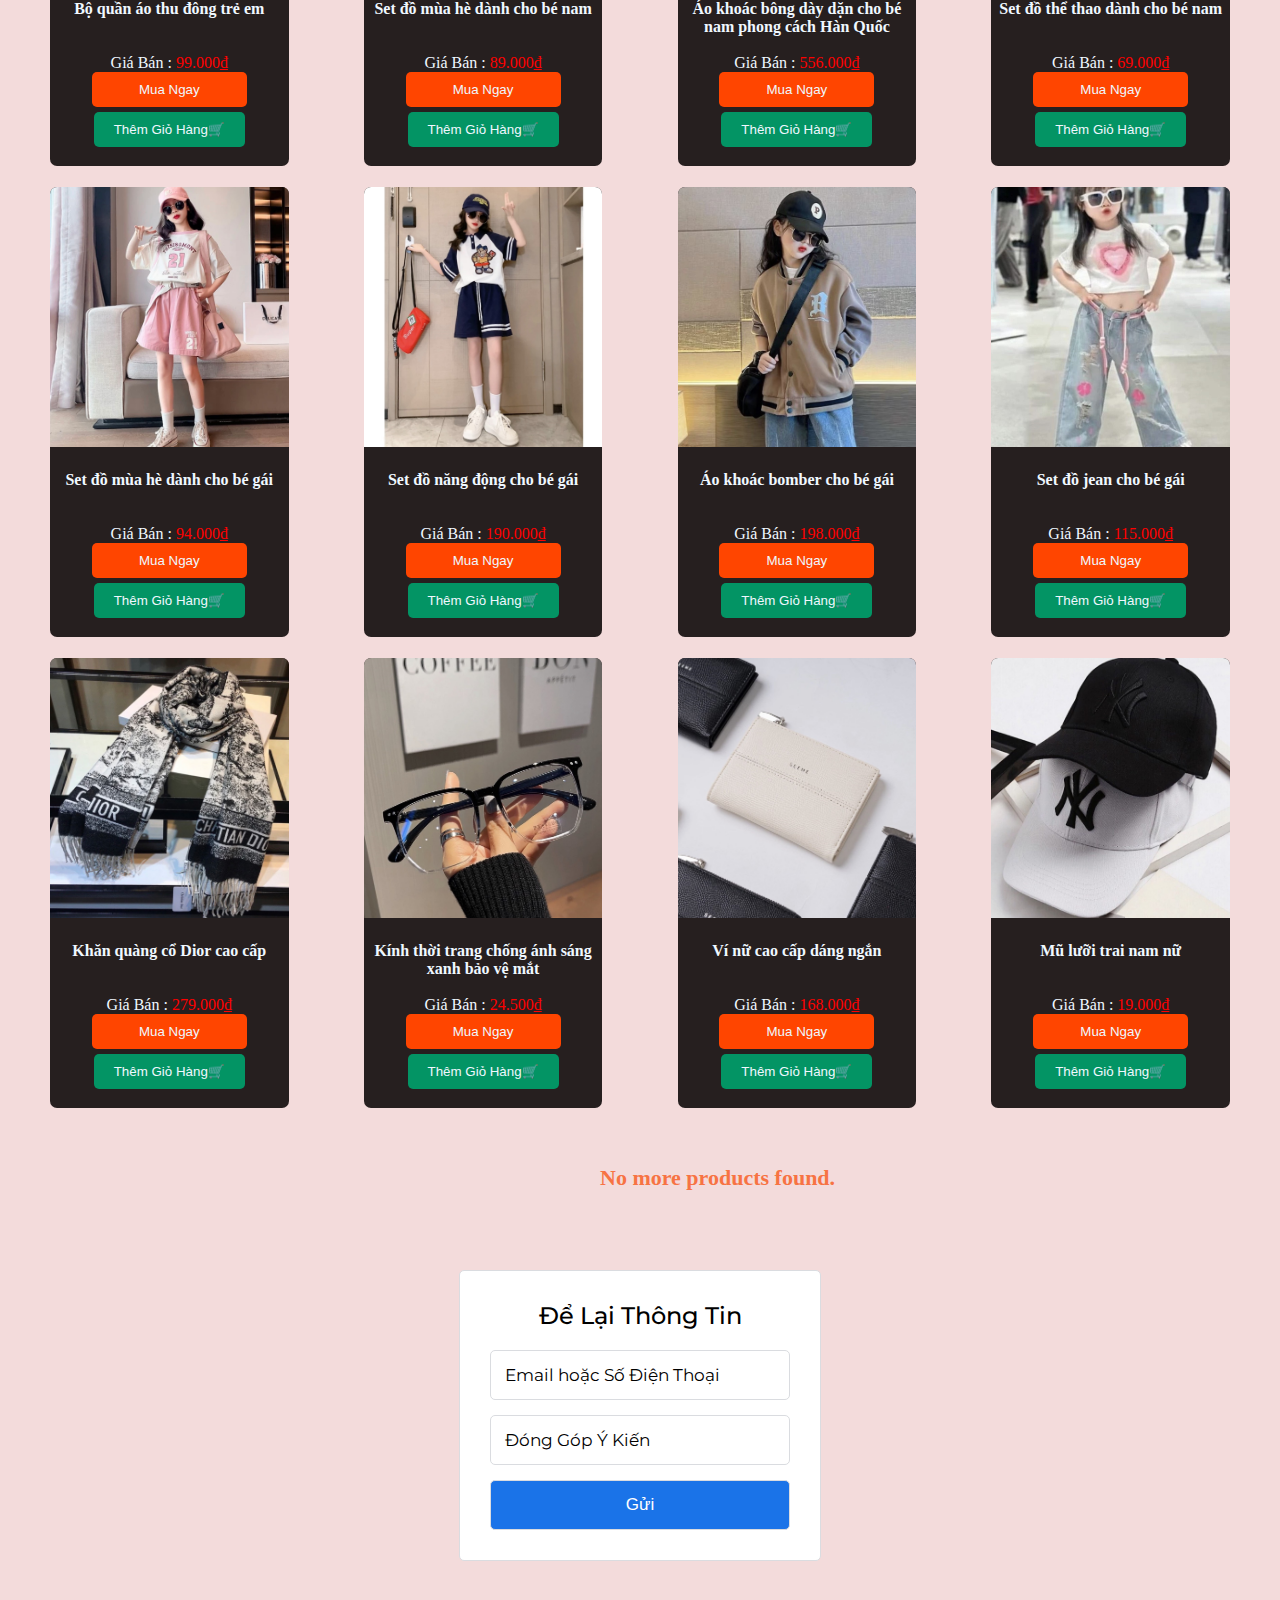
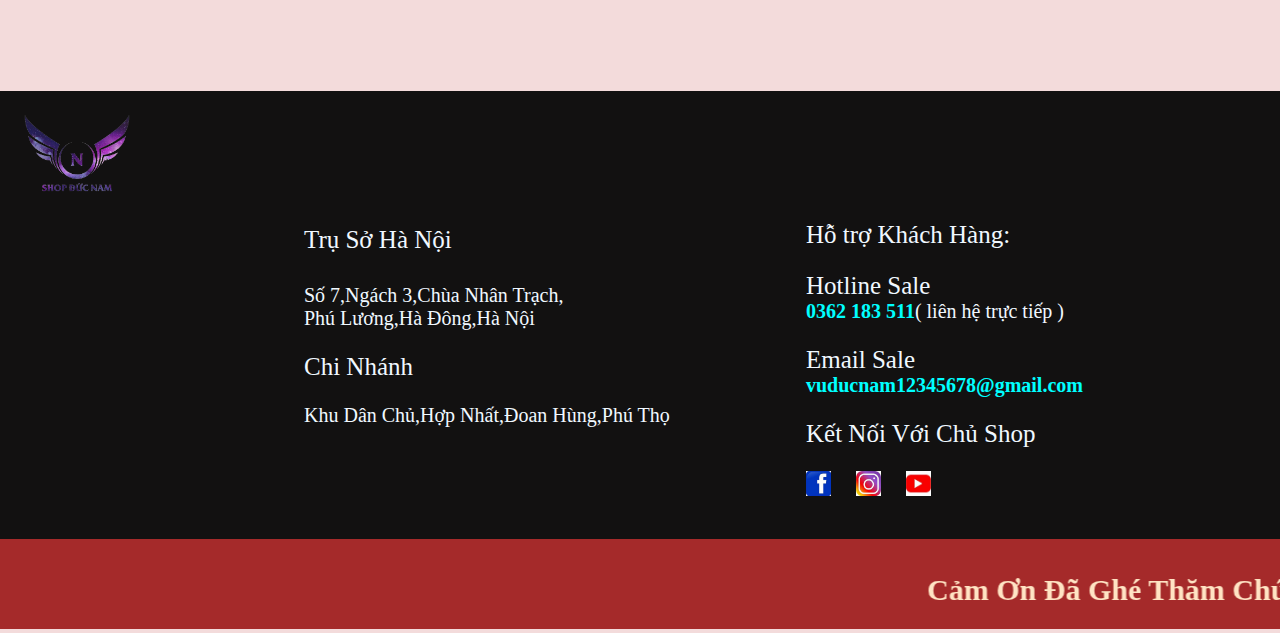
==== commit 64ea9533: "Update index.html" ====
--- a/index.html
+++ b/index.html
@@ -9,7 +9,7 @@
 </head>
 
 <body style="background-color: rgb(243, 219, 219);">
-    <div style="background-color:  rgb(59, 48, 48)" align="center"><img src="image/logoshop.png" alt=""
+    <div style="background-color:  rgb(59, 48, 48)" align="center"><img src="logoshop.png" alt=""
             width="300px" style="filter: drop-shadow(1px 1px 10px rgb(191, 255, 0));"></div>
     <div id="headsale">
         <h1>chào xuân rực rỡ<p style="margin-left: 10px;margin-top: 8px;"> Giá trải nghiệm <br> sản phẩm chỉ từ </p>
@@ -118,34 +118,34 @@
                 Shop</span></h1><br>
         <div class="fix">
             <marquee behavior="" direction="" scrollamount="30" style="background-color:rgb(243, 219, 219);">
-                <img src="image/aovecnau.jpg" alt="" height="300px" width="250px">
-                <img src="image/aovecden.jpg" alt="" height="300px" width="250px">
-                <img src="image/aovecxanh.jpg" alt="" height="300" width="250px">
-                <img src="image/aovectrang.jpg" alt="" height="300px" width="250px">
-                <img src="image/vaynu1.jpg" alt="" height="300px" width="250px">
-                <img src="image/vaynu2.jpg" alt="" height="300px" width="250px">
-                <img src="image/vaynu3.jpg" alt="" height="300px" width="250px">
-                <img src="image/vaynu4.jpg" alt="" height="300px" width="250px">
-                <img src="image/quannam1.jpg" alt="" height="300px" width="250px">
-                <img src="image/quannam2.jpg" alt="" height="300px" width="250px">
-                <img src="image/quannam3.jpg" alt="" height="300px" width="250px">
-                <img src="image/quannam4.jpg" alt="" height="300px" width="250px">
-                <img src="image/quannu1.jpg" alt="" height="300px" width="250px">
-                <img src="image/quannu2.jpg" alt="" height="300px" width="250px">
-                <img src="image/quannu3.jpg" alt="" height="300px" width="250px">
-                <img src="image/quannu4.jpg" alt="" height="300px" width="250px">
-                <img src="image/treem1.jpg" alt="" height="300px" width="250px">
-                <img src="image/treem2.jpg" alt="" height="300px" width="250px">
-                <img src="image/treem3.jpg" alt="" height="300px" width="250px">
-                <img src="image/treem4.jpg" alt="" height="300px" width="250px">
-                <img src="image/benu1.jpg" alt="" height="300px" width="250px">
-                <img src="image/benu2.jpg" alt="" height="300px" width="250px">
-                <img src="image/benu3.jpg" alt="" height="300px" width="250px">
-                <img src="image/benu4.jpg" alt="" height="300px" width="250px">
-                <img src="image/khanquang.jpg" alt="" height="300px" width="250px">
-                <img src="image/kinh.jpg" alt="" height="300px" width="250px">
-                <img src="image/vi.jpg" alt="" height="300px" width="250px">
-                <img src="image/mu.jpg" alt="" height="300px" width="250px">
+                <img src="aovecnau.jpg" alt="" height="300px" width="250px">
+                <img src="aovecden.jpg" alt="" height="300px" width="250px">
+                <img src="aovecxanh.jpg" alt="" height="300" width="250px">
+                <img src="aovectrang.jpg" alt="" height="300px" width="250px">
+                <img src="vaynu1.jpg" alt="" height="300px" width="250px">
+                <img src="vaynu2.jpg" alt="" height="300px" width="250px">
+                <img src="vaynu3.jpg" alt="" height="300px" width="250px">
+                <img src="vaynu4.jpg" alt="" height="300px" width="250px">
+                <img src="quannam1.jpg" alt="" height="300px" width="250px">
+                <img src="quannam2.jpg" alt="" height="300px" width="250px">
+                <img src="quannam3.jpg" alt="" height="300px" width="250px">
+                <img src="quannam4.jpg" alt="" height="300px" width="250px">
+                <img src="quannu1.jpg" alt="" height="300px" width="250px">
+                <img src="quannu2.jpg" alt="" height="300px" width="250px">
+                <img src="quannu3.jpg" alt="" height="300px" width="250px">
+                <img src="quannu4.jpg" alt="" height="300px" width="250px">
+                <img src="treem1.jpg" alt="" height="300px" width="250px">
+                <img src="treem2.jpg" alt="" height="300px" width="250px">
+                <img src="treem3.jpg" alt="" height="300px" width="250px">
+                <img src="treem4.jpg" alt="" height="300px" width="250px">
+                <img src="benu1.jpg" alt="" height="300px" width="250px">
+                <img src="benu2.jpg" alt="" height="300px" width="250px">
+                <img src="benu3.jpg" alt="" height="300px" width="250px">
+                <img src="benu4.jpg" alt="" height="300px" width="250px">
+                <img src="khanquang.jpg" alt="" height="300px" width="250px">
+                <img src="kinh.jpg" alt="" height="300px" width="250px">
+                <img src="vi.jpg" alt="" height="300px" width="250px">
+                <img src="mu.jpg" alt="" height="300px" width="250px">
             </marquee>
         </div>
         <section class="section">
@@ -154,7 +154,7 @@
                 Đây </h1><br><br>
             <div class="products">
                 <div class="product">
-                    <img src="image/aovecnau.jpg" alt="sac so 1">
+                    <img src="aovecnau.jpg" alt="sac so 1">
                     <h4>Áo Vest Blazer Nam Form rộng</h4><br><br>
                     <p>Giá Bán : <span id="chu">128.000<u>đ</u></span></p>
                     <a href=" https://shp.ee/09nmhi8" target="_blank">
@@ -166,7 +166,7 @@
                         </button>
                 </div></a>
                 <div class="product">
-                    <img src="image/aovecden.jpg" alt="sac so 1">
+                    <img src="aovecden.jpg" alt="sac so 1">
                     <h4>Áo Vest Nam Body Kiểu Hàn Quốc</h4><br><br>
                     <p>Giá Bán : <span id="chu">372.000<u>đ</u></span></p>
                     <a href="https://shp.ee/bf2igce" target="_blank">
@@ -178,7 +178,7 @@
                         </button>
                 </div></a>
                 <div class="product">
-                    <img src="image/aovecxanh.jpg" alt="sac so 1">
+                    <img src="aovecxanh.jpg" alt="sac so 1">
                     <h4>Vest Nam thiết Kế Lịch lãm</h4><br><br>
                     <p>Giá Bán : <span id="chu">335.000<u>đ</u></span></p>
                     <a href="https://shp.ee/gnkg5sf" target="_blank">
@@ -190,7 +190,7 @@
                         </button>
                 </div></a>
                 <div class="product">
-                    <img src="image/aovectrang.jpg" alt="sac so 1">
+                    <img src="aovectrang.jpg" alt="sac so 1">
                     <h4>Vest Nam Sang Trọng Nam Tính</h4><br><br>
                     <p>Giá Bán : <span id="chu">415.000<u>đ</u></span></p>
                     <a href="https://shp.ee/4vw33f6" target="_blank">
@@ -206,7 +206,7 @@
         <section class="section">
             <div class="products">
                 <div class="product">
-                    <img src="image/vaynu1.jpg" alt="sac so 1">
+                    <img src="vaynu1.jpg" alt="sac so 1">
                     <h4>Đầm đỏ nữ xếp ly dáng xòe cổ </h4><br><br>
                     <p>Giá Bán : <span id="chu">280.000<u>đ</u></span></p>
                     <a href="https://shp.ee/d8sv9uc" target="_blank">
@@ -218,7 +218,7 @@
                         </button>
                 </div></a>
                 <div class="product">
-                    <img src="image/vaynu2.jpg" alt="sac so 1">
+                    <img src="vaynu2.jpg" alt="sac so 1">
                     <h4>Váy tafta cổ yếm khoét tiểu thư</h4><br><br>
                     <p>Giá Bán : <span id="chu">169.000<u>đ</u></span></p>
                     <a href="https://shp.ee/376ue3y" target="_blank">
@@ -230,7 +230,7 @@
                         </button>
                 </div></a>
                 <div class="product">
-                    <img src="image/vaynu3.jpg" alt="sac so 1">
+                    <img src="vaynu3.jpg" alt="sac so 1">
                     <h4>Váy đầm tiểu thư kiểu Pháp</h4><br><br>
                     <p>Giá Bán : <span id="chu">225.000<u>đ</u></span></p>
                     <a href="https://shp.ee/pajuokh" target="_blank">
@@ -242,7 +242,7 @@
                         </button>
                 </div></a>
                 <div class="product">
-                    <img src="image/vaynu4.jpg" alt="sac so 1">
+                    <img src="vaynu4.jpg" alt="sac so 1">
                     <h4>Đầm Trung Niên, thiết kế cao cấp</h4><br><br>
                     <p>Giá Bán : <span id="chu">680.000<u>đ</u></span></p>
                     <a href="https://shp.ee/sp0g6fh" target="_blank">
@@ -258,7 +258,7 @@
         <section class="section">
             <div class="products">
                 <div class="product">
-                    <img src="image/quannam1.jpg" alt="sac so 1">
+                    <img src="quannam1.jpg" alt="sac so 1">
                     <h4>Quần jean nam ống suông rộng</h4><br><br>
                     <p>Giá Bán : <span id="chu">145.000<u>đ</u></span></p>
                     <a href="https://shp.ee/0xy95i4" target="_blank">
@@ -270,7 +270,7 @@
                         </button>
                 </div></a>
                 <div class="product">
-                    <img src="image/quannam2.jpg" alt="sac so 1">
+                    <img src="quannam2.jpg" alt="sac so 1">
                     <h4>Quần Jogger Nam Túi Hộp ChấtPoly Cao Cấp</h4><br>
                     <p>Giá Bán : <span id="chu">109.000<u>đ</u></span></p>
                     <a href="https://shp.ee/3gxy8n4" target="_blank">
@@ -282,7 +282,7 @@
                         </button>
                 </div></a>
                 <div class="product">
-                    <img src="image/quannam3.jpg" alt="sac so 1">
+                    <img src="quannam3.jpg" alt="sac so 1">
                     <h4>Quần nỉ nam ống rộng dáng thể thao</h4><br><br>
                     <p>Giá Bán : <span id="chu">65.000<u>đ</u></span></p>
                     <a href="https://shp.ee/82hnp2m" target="_blank">
@@ -294,7 +294,7 @@
                         </button>
                 </div></a>
                 <div class="product">
-                    <img src="image/quannam4.jpg" alt="sac so 1">
+                    <img src="quannam4.jpg" alt="sac so 1">
                     <h4>Quần tây nam hàn quốc JBagy dáng baggy</h4><br>
                     <p>Giá Bán : <span id="chu">149.000<u>đ</u></span></p>
                     <a href="https://shp.ee/7utcv7x" target="_blank">
@@ -310,7 +310,7 @@
         <section class="section">
             <div class="products">
                 <div class="product">
-                    <img src="image/quannu1.jpg" alt="sac so 1">
+                    <img src="quannu1.jpg" alt="sac so 1">
                     <h4>Quần jeans nữ ống loe co giãn</h4><br><br>
                     <p>Giá Bán : <span id="chu">89.000<u>đ</u></span></p>
                     <a href="https://shp.ee/xw9ilfu" target="_blank">
@@ -322,7 +322,7 @@
                         </button>
                 </div></a>
                 <div class="product">
-                    <img src="image/quannu2.jpg" alt="sac so 1">
+                    <img src="quannu2.jpg" alt="sac so 1">
                     <h4>Quần jeans nữ túi hộp ống rộng</h4><br><br>
                     <p>Giá Bán : <span id="chu">155.000<u>đ</u></span></p>
                     <a href="https://shp.ee/hc2uq7w" target="_blank">
@@ -334,7 +334,7 @@
                         </button>
                 </div></a>
                 <div class="product">
-                    <img src="image/quannu3.jpg" alt="sac so 1">
+                    <img src="quannu3.jpg" alt="sac so 1">
                     <h4>Quần Dạ Kẻ Dây Rút Ống Rộng</h4><br><br>
                     <p>Giá Bán : <span id="chu">65.000<u>đ</u></span></p>
                     <a href="https://shp.ee/1qrbhkl" target="_blank">
@@ -346,7 +346,7 @@
                         </button>
                 </div></a>
                 <div class="product">
-                    <img src="image/quannu4.jpg" alt="sac so 1">
+                    <img src="quannu4.jpg" alt="sac so 1">
                     <h4>Quần ống rộng thắt dây nơ vải Ruby cao cấp</h4><br>
                     <p>Giá Bán : <span id="chu">75.000<u>đ</u></span></p>
                     <a href="https://shp.ee/c4xhxla" target="_blank">
@@ -362,7 +362,7 @@
         <section class="section">
             <div class="products">
                 <div class="product">
-                    <img src="image/treem1.jpg" alt="sac so 1">
+                    <img src="treem1.jpg" alt="sac so 1">
                     <h4>Bộ quần áo thu đông trẻ em </h4><br><br>
                     <p>Giá Bán : <span id="chu">99.000<u>đ</u></span></p>
                     <a href="https://shp.ee/4oo3qh6" target="_blank">
@@ -374,7 +374,7 @@
                         </button>
                 </div></a>
                 <div class="product">
-                    <img src="image/treem2.jpg" alt="sac so 1">
+                    <img src="treem2.jpg" alt="sac so 1">
                     <h4>Set đồ mùa hè dành cho bé nam</h4><br><br>
                     <p>Giá Bán : <span id="chu">89.000<u>đ</u></span></p>
                     <a href="https://shp.ee/4oo3qh6" target="_blank">
@@ -386,7 +386,7 @@
                         </button>
                 </div></a>
                 <div class="product">
-                    <img src="image/treem3.jpg" alt="sac so 1">
+                    <img src="treem3.jpg" alt="sac so 1">
                     <h4>Áo khoác bông dày dặn cho bé nam phong cách Hàn Quốc</h4><br>
                     <p>Giá Bán : <span id="chu">556.000<u>đ</u></span></p>
                     <a href="https://shp.ee/m22p0oa" target="_blank">
@@ -398,7 +398,7 @@
                         </button>
                 </div></a>
                 <div class="product">
-                    <img src="image/treem4.jpg" alt="sac so 1">
+                    <img src="treem4.jpg" alt="sac so 1">
                     <h4>Set đồ thể thao dành cho bé nam</h4><br><br>
                     <p>Giá Bán : <span id="chu">69.000<u>đ</u></span></p>
                     <a href="https://shp.ee/txpwlz9" target="_blank">
@@ -414,7 +414,7 @@
         <section class="section">
             <div class="products">
                 <div class="product">
-                    <img src="image/benu1.jpg" alt="sac so 1">
+                    <img src="benu1.jpg" alt="sac so 1">
                     <h4>Set đồ mùa hè dành cho bé gái</h4><br><br>
                     <p>Giá Bán : <span id="chu">94.000<u>đ</u></span></p>
                     <a href="https://shp.ee/mpsls59" target="_blank">
@@ -426,7 +426,7 @@
                         </button>
                 </div></a>
                 <div class="product">
-                    <img src="image/benu2.jpg" alt="sac so 1">
+                    <img src="benu2.jpg" alt="sac so 1">
                     <h4>Set đồ năng động cho bé gái</h4><br><br>
                     <p>Giá Bán : <span id="chu">190.000<u>đ</u></span></p>
                     <a href="https://shp.ee/q1ft67z" target="_blank">
@@ -438,7 +438,7 @@
                         </button>
                 </div></a>
                 <div class="product">
-                    <img src="image/benu3.jpg" alt="sac so 1">
+                    <img src="benu3.jpg" alt="sac so 1">
                     <h4>Áo khoác bomber cho bé gái</h4><br><br>
                     <p>Giá Bán : <span id="chu">198.000<u>đ</u></span></p>
                     <a href="https://shp.ee/rof6dkt" target="_blank">
@@ -450,7 +450,7 @@
                         </button>
                 </div></a>
                 <div class="product">
-                    <img src="image/benu4.jpg" alt="sac so 1">
+                    <img src="benu4.jpg" alt="sac so 1">
                     <h4>Set đồ jean cho bé gái</h4><br><br>
                     <p>Giá Bán : <span id="chu">115.000<u>đ</u></span></p>
                     <a href="https://shp.ee/1znmg8r" target="_blank">
@@ -466,7 +466,7 @@
         <section class="section">
             <div class="products">
                 <div class="product">
-                    <img src="image/khanquang.jpg" alt="sac so 1">
+                    <img src="khanquang.jpg" alt="sac so 1">
                     <h4>Khăn quàng cổ Dior cao cấp</h4><br><br>
                     <p>Giá Bán : <span id="chu">279.000<u>đ</u></span></p>
                     <a href="https://shp.ee/vnd216s" target="_blank">
@@ -478,7 +478,7 @@
                         </button>
                 </div></a>
                 <div class="product">
-                    <img src="image/kinh.jpg" alt="sac so 1">
+                    <img src="kinh.jpg" alt="sac so 1">
                     <h4>Kính thời trang chống ánh sáng xanh bảo vệ mắt</h4><br>
                     <p>Giá Bán : <span id="chu">24.500<u>đ</u></span></p>
                     <a href="https://shp.ee/j1hqgam" target="_blank">
@@ -490,7 +490,7 @@
                         </button>
                 </div></a>
                 <div class="product">
-                    <img src="image/vi.jpg" alt="sac so 1">
+                    <img src="vi.jpg" alt="sac so 1">
                     <h4>Ví nữ cao cấp dáng ngắn</h3><br><br>
                         <p>Giá Bán : <span id="chu">168.000<u>đ</u></span></p>
                         <a href="https://shp.ee/a9cexl0" target="_blank">
@@ -502,7 +502,7 @@
                             </button>
                 </div></a>
                 <div class="product">
-                    <img src="image/mu.jpg" alt="sac so 1">
+                    <img src="mu.jpg" alt="sac so 1">
                     <h4>Mũ lưỡi trai nam nữ</h4><br><br>
                     <p>Giá Bán : <span id="chu">19.000<u>đ</u></span></p>
                     <a href="https://shp.ee/llpwc7u" target="_blank">
@@ -629,7 +629,7 @@
                 <th></th>
             </tr>
             <tr>
-                <td width="300px"><img src="image/shop1.png" alt="" width="150px">
+                <td width="300px"><img src="shop1.png" alt="" width="150px">
                 </td>
                 <td></td>
                 <td></td>
@@ -648,11 +648,11 @@
                         style="color:aqua">vuducnam12345678@gmail.com</b><br><br>
                     <span style="font-size:25px">Kết Nối Với Chủ Shop</span><br><br>
                     <a href="https://www.facebook.com/profile.php?id=100053713561343&mibextid=LQQJ4d" target="_blank">
-                        <img src="image/logofb.jpg" alt="" width="25px">&ensp;&ensp;
+                        <img src="logofb.jpg" alt="" width="25px">&ensp;&ensp;
                         <a href="https://www.instagram.com/duc_nam205?igsh=NTc4MTIwNjQ2YQ==" target="_blank">
-                            <img src="image/logoig.jpg" alt="" width="25px">&ensp;&ensp;
+                            <img src="logoig.jpg" alt="" width="25px">&ensp;&ensp;
                             <a href="https://www.youtube.com/channel/UCHas2LvWue4wONkgdAzewkw" target="_blank">
-                                <img src="image/logoytb.jpg" alt="" width="25px">
+                                <img src="logoytb.jpg" alt="" width="25px">
                 </td>
             </tr>
         </table><br><br>
@@ -664,4 +664,4 @@
     </footer>
 </body>
 
-</html>+</html>
